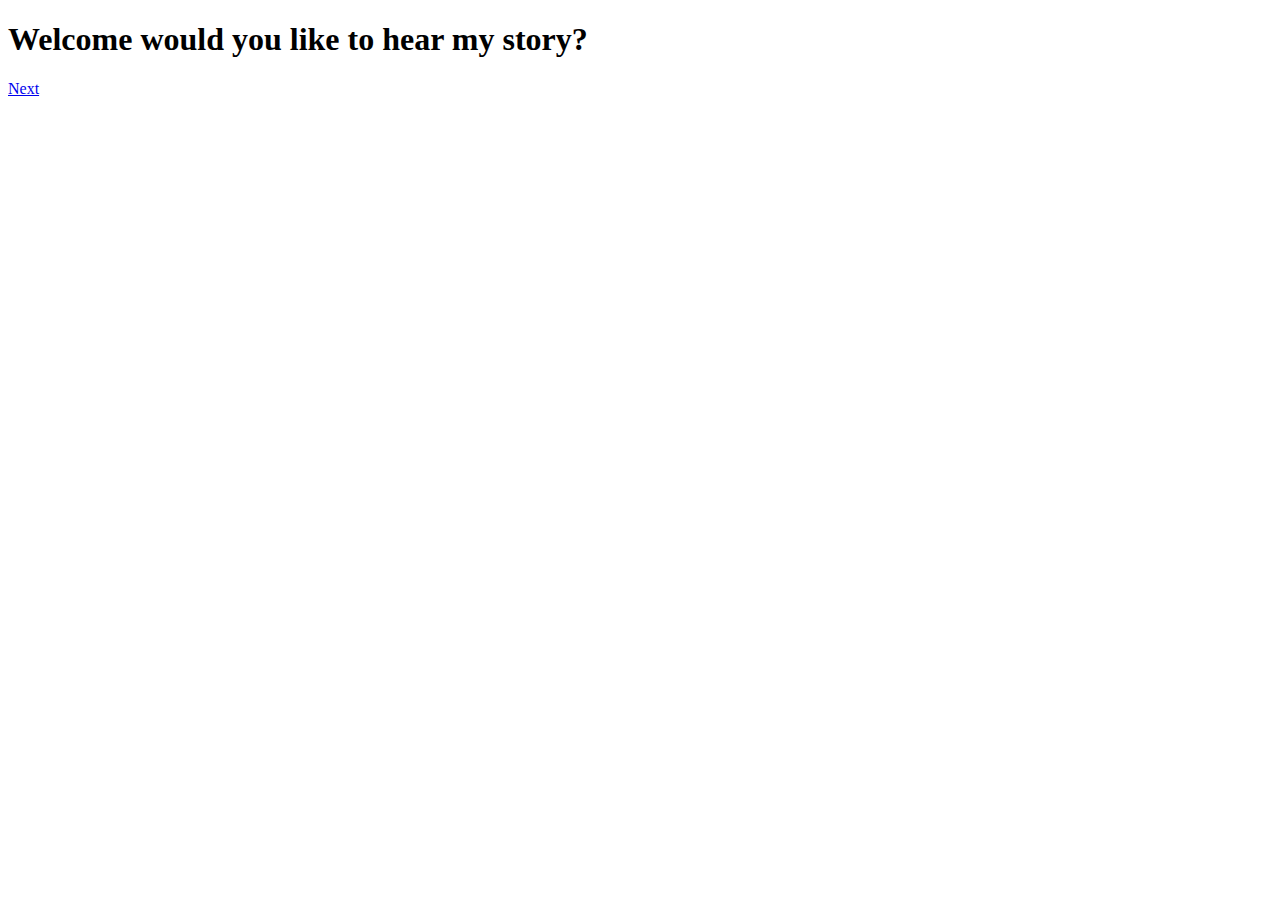
==== index.html @ f7c4dadb "Create index.html" ====
<!DOCTYPE html>
<html lang="en">
<head>
    <meta charset="UTF-8">
    <meta name="viewport" content="width=device-width, initial-scale=1.0">
    <link rel="stylesheet" href="styles.css">
    <title>Nature Input</title>
</head>
<body class="bg1">
    <div class="content">
        <h1 class="pop-up">Welcome would you like to hear my story?</h1>
        <a href="page2.html" class="next-button">Next</a>
    </div>
    <script src="script.js"></script>
</body>
</html>
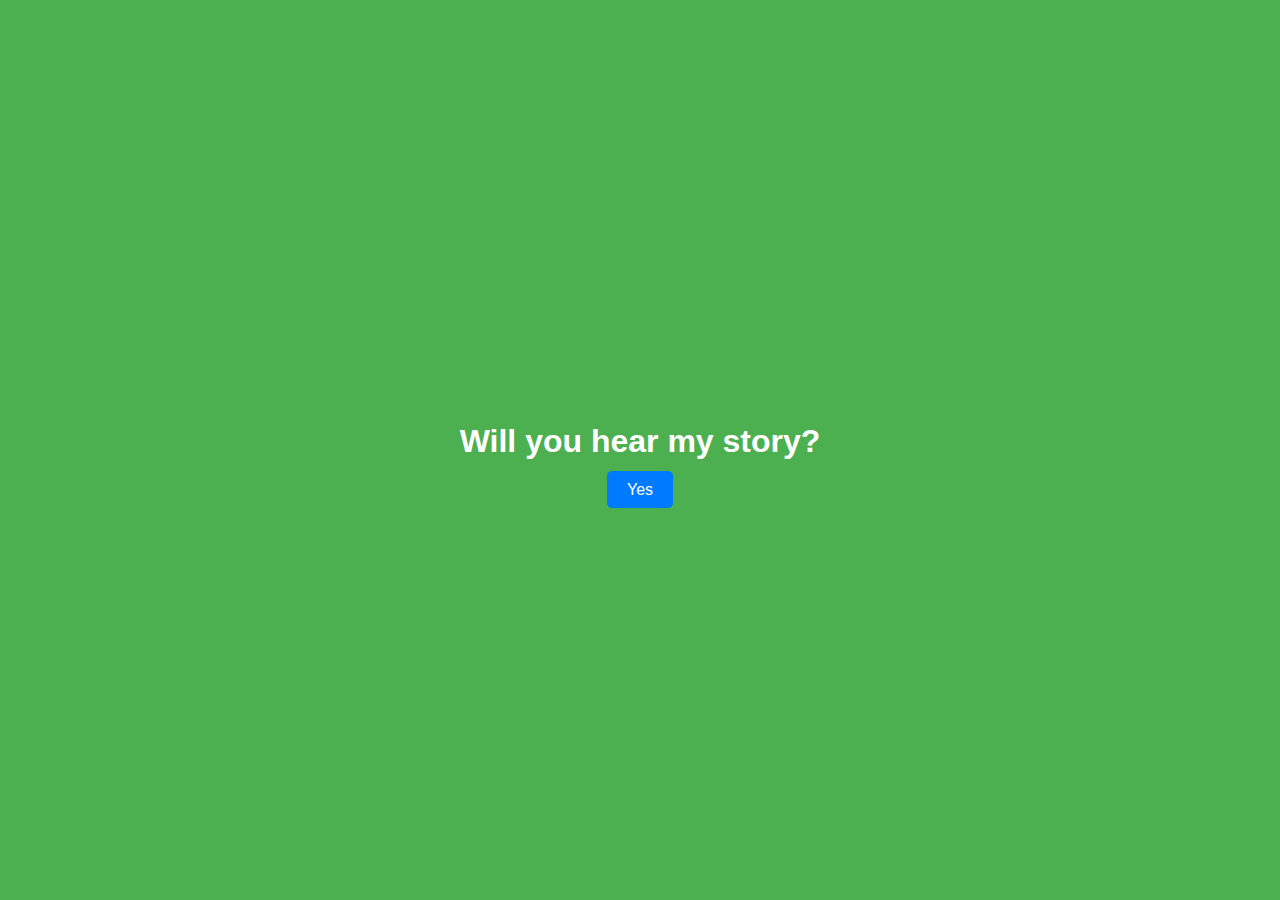
==== commit 24c4c376: "Comimit changes" ====
--- a/index.html
+++ b/index.html
@@ -3,14 +3,15 @@
 <head>
     <meta charset="UTF-8">
     <meta name="viewport" content="width=device-width, initial-scale=1.0">
-    <link rel="stylesheet" href="styles.css">
-    <title>Nature Input</title>
+    <link rel="stylesheet" href="style.css">
+    <title>Nature's Story</title>
 </head>
-<body class="bg1">
+<body class="bg-start">
     <div class="content">
-        <h1 class="pop-up">Welcome would you like to hear my story?</h1>
-        <a href="page2.html" class="next-button">Next</a>
+        <h1 class="pop-up">Will you hear my story?</h1>
+        <a href="page2.html" class="next-button">Yes</a>
     </div>
     <script src="script.js"></script>
 </body>
 </html>
+
--- a/style.css
+++ b/style.css
@@ -0,0 +1,55 @@
+body {
+    display: flex;
+    justify-content: center;
+    align-items: center;
+    height: 100vh;
+    margin: 0;
+    font-family: Arial, sans-serif;
+    color: white;
+    transition: background 0.5s;
+}
+
+.bg-start {
+    background-color: #4CAF50; /* Green */
+}
+
+.bg1 {
+    background-image: url('images/start.jpg');
+    background-size: cover;
+}
+
+.bg2 {
+    background-image: url('images/after.jpg');
+    background-size: cover;
+}
+
+.bg3 {
+    background-image: url('images/end.jpg');
+    background-size: cover;
+}
+
+.bg-final {
+    background-color: #2196F3; /* Blue */
+}
+
+.content {
+    text-align: center;
+}
+
+.pop-up {
+    opacity: 0;
+    transition: opacity 1s;
+}
+
+.next-button {
+    margin-top: 20px;
+    padding: 10px 20px;
+    background-color: #007BFF;
+    color: white;
+    text-decoration: none;
+    border-radius: 5px;
+}
+
+.hidden {
+    display: none;
+}
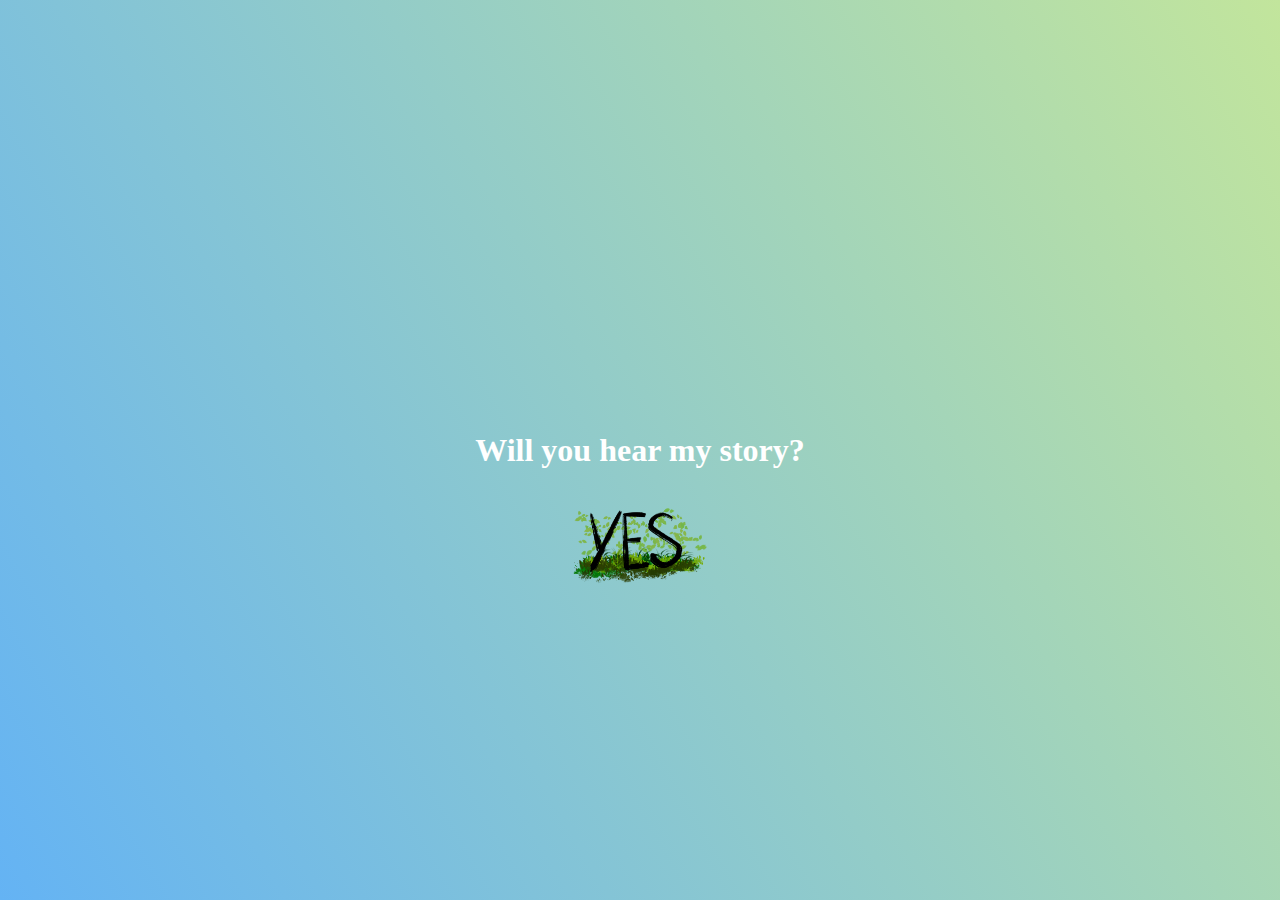
==== commit b2629589: "Commit Changes" ====
--- a/index.html
+++ b/index.html
@@ -9,9 +9,10 @@
 <body class="bg-start">
     <div class="content">
         <h1 class="pop-up">Will you hear my story?</h1>
-        <a href="page2.html" class="next-button">Yes</a>
+        <a href="page2.html" class="next-button yes-button">
+            <img src="images/yes.png" alt="Yes Button">
+        </a>
     </div>
     <script src="script.js"></script>
 </body>
 </html>
-
--- a/style.css
+++ b/style.css
@@ -4,18 +4,19 @@
     align-items: center;
     height: 100vh;
     margin: 0;
-    font-family: Arial, sans-serif;
+    font-family: Lato;
     color: white;
     transition: background 0.5s;
 }
 
 .bg-start {
-    background-color: #4CAF50; /* Green */
+    background-image: linear-gradient(60deg, #64b3f4 0%, #c2e59c 100%);
 }
 
 .bg1 {
     background-image: url('images/start.jpg');
     background-size: cover;
+    background-position: center;
 }
 
 .bg2 {
@@ -29,7 +30,7 @@
 }
 
 .bg-final {
-    background-color: #2196F3; /* Blue */
+    background-image: linear-gradient(120deg, #cbf171 0%, #96e6a1 100%);
 }
 
 .content {
@@ -42,14 +43,49 @@
 }
 
 .next-button {
+    position: absolute;
+    bottom: 20px;
+    right: 20px;
     margin-top: 20px;
     padding: 10px 20px;
-    background-color: #007BFF;
-    color: white;
     text-decoration: none;
     border-radius: 5px;
 }
 
+.next-button img {
+    width: 150px;
+    height: 85px; 
+}
+
+.yes-button {
+    position: absolute;
+    left: 20px;
+    bottom: 300px;
+}
+
+
 .hidden {
     display: none;
 }
+
+.speech-bubble {
+    position: relative;
+    background: rgba(255, 255, 255, 0.8);
+    border-radius: 10px;
+    padding: 15px;
+    margin: 20px;
+    display: inline-block;
+    color: black;
+    font-size: 1.2em;
+}
+
+.speech-bubble::after {
+    content: '';
+    position: absolute;
+    bottom: 100%;
+    left: 50%;
+    margin-left: -10px;
+    border-width: 10px;
+    border-style: solid;
+    border-color: transparent transparent rgba(255, 255, 255, 0.8) transparent;
+}